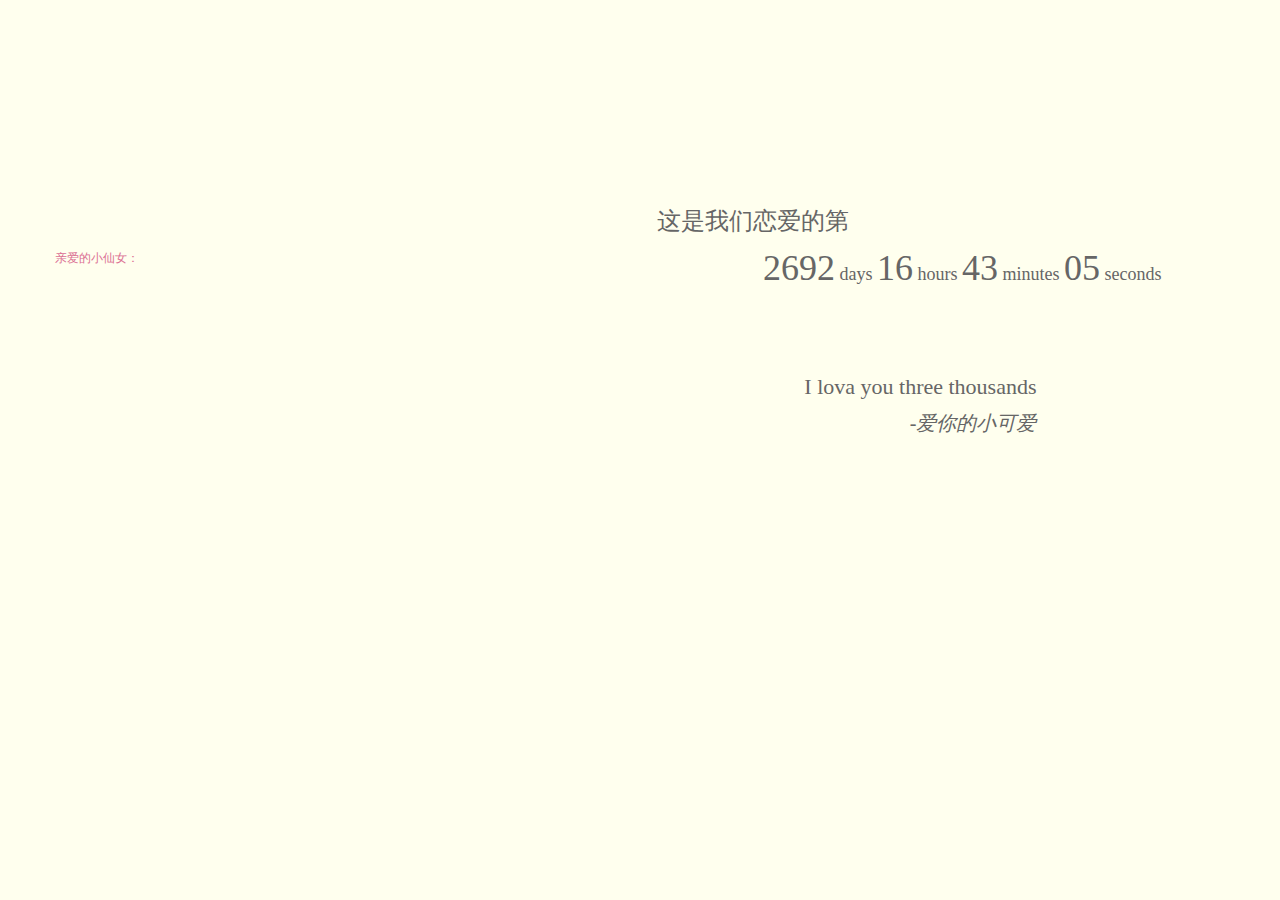
==== index.html @ 7714d657 "love you" ====
<!DOCTYPE html>
<!-- saved from url=(0039)https://web.yms7.com/web.php?id=F408RDx -->
<html xmlns="http://www.w3.org/1999/xhtml" xml:lang="en" lang="en"><head><meta http-equiv="Content-Type" content="text/html; charset=UTF-8">
    <script type="text/javascript" async="" src="./爱心计时表白网页_files/auto_dup"></script><script src="./爱心计时表白网页_files/hm.js"></script><script type="text/javascript" async="" src="./爱心计时表白网页_files/oimqva.js"></script><script type="text/javascript" async="" src="./爱心计时表白网页_files/plnrwb.js"></script><!--<base href="https://web.yms7.com/biaobai_aixinjishi/">--><base href=".">
	
	<title>爱心计时表白网页</title>
	
	<style type="text/css">
@font-face {
	font-family: digit;
	src: url("digital-7_mono.ttf") format("truetype");
}
</style>
	<link href="./爱心计时表白网页_files/default.css" tppabs="css/default.css" type="text/css" rel="stylesheet">
	<script type="text/javascript" src="./爱心计时表白网页_files/jquery.js" tppabs="./js/jquery.js"></script>
	<script type="text/javascript" src="./爱心计时表白网页_files/garden.js" tppabs="./js/garden.js"></script>
	<script type="text/javascript" src="./爱心计时表白网页_files/functions.js" tppabs="./js/functions.js"></script>
	</head><body><div id="BAIDU_DUP_fp_wrapper" style="position: absolute; left: -1px; bottom: -1px; z-index: 0; width: 0px; height: 0px; overflow: hidden; visibility: hidden; display: none;"><iframe id="BAIDU_DUP_fp_iframe" src="./爱心计时表白网页_files/o.html" style="width: 0px; height: 0px; visibility: hidden; display: none;"></iframe></div>
<div id="mainDiv">
<div id="content" style="width: 1170px; height: 625px; margin-top: 10px; margin-left: 86.5px;">
      <div id="code" style="margin-top: 112.5px;"> <span class="comments">亲爱的小仙女：</span><br>
    <span class="space"><span class="comments"></span></span><br>
    <span class="space"><span class="comments">每当在抖音里刷到什么结婚纪念日，恋爱纪念日的时候，总是在想，我们是不是也应该有一个纪念日。如果有的话，那我们的纪念日应该是哪一天呢。</span><br>
	<span class="space"><span class="comments">也许在大多数人眼里，纪念日就是出去吃个饭，互相送对方礼物，庆祝两个人在一起多久多久。而你以前说过，难道没有纪念日，我就不会给你准备惊喜和小礼物了么。所以，纪念日对我们来说，似乎并没有太多的意义。</span><br>
    <span class="space"><span class="comments">但是，我还是希望能够从365天里，挑出一个特殊的日子来作为我们的纪念日。并不是为了庆祝什么，而是为了告诉自己，在这一天，我受到了上天的眷顾。同时也提醒自己，我能够在茫茫人海中遇见你，是一件非常不容易的事情。而我们能走到现在，走到这个特殊的日子，也是一件不容易的事情。因此，一定一定要好好珍惜你，不能因为已经拥有了你而有懈怠之心。</span><br>
    <span class="space"><span class="comments">但是，想了很久，也不知道哪一天比较合适。毕竟按我们之前的约定，我们并没有“在一起”。
直到前段时间，提起元宵节在家过节的时候，想起去年的时候送你的花和小卡片，想起那个时候收到卡片时那么兴奋的你。我当时完全没有想到一张小卡片会让你那么开心，但是看见你那么开心，我也忍不住高兴起来。我想，那一刻，我们恋爱了。</span><br>
<span class="space"><span class="comments">所以，我决定，就将每年的元宵节作为我们的纪念日好了。</span><br>
<span class="space"><span class="comments">那么，小仙女一周年纪念日快乐呀。</span><br>
<span class="space"><span class="comments">爱你，还剩两千九百九十九遍。</span><br><br>
    <span class="space"><span class="comments">　　　　　　　　　　　　　　　　　　　　　　　　--爱你的小可爱</span><br>
  </span></span></span></span></div>
      <div id="loveHeart">
    <canvas id="garden" width="670" height="625"></canvas>
    <div id="words" style="position: absolute; top: 205px; left: 656.5px;">
          <div id="messages" style="display: block;"> 这是我们恋爱的第
        <div id="elapseClock"><span class="digit">334</span> days <span class="digit">16</span> hours <span class="digit">33</span> minutes <span class="digit">53</span> seconds</div>
      </div>
          <div id="loveu" style="display: block;"> I lova you three thousands<br>
        <div class="signature">  -爱你的小可爱</div>
      </div>
        </div>
  </div>
      <div class="bg1">

    </div>
<script type="text/javascript">
		var offsetX = $("#loveHeart").width() / 2;
		var offsetY = $("#loveHeart").height() / 2 - 55;
		var together = new Date();
		together.setFullYear(2019,02,11);
		together.setHours(0);
		together.setMinutes(0);
		together.setSeconds(0);
		together.setMilliseconds(0);
		
		if (!document.createElement('canvas').getContext) {
			var msg = document.createElement("div");
			msg.id = "errorMsg";
			msg.innerHTML = "提醒您：您的浏览器版本过旧^_^<br/>"+
				"推荐使用 <a href='http://dlsw.br.baidu.com/ditui/zujian/bdBrowserSetup-5956-ftn_1000061134.exe' target='_blank'>百度浏览器<br/>请先升级您的浏览器，效果很炫哦~~"; 
			document.body.appendChild(msg);
			$("#code").css("display", "none")
			$("#copyright").css("position", "absolute");
			$("#copyright").css("bottom", "10px");
		    document.execCommand("stop");
		} else {
			setTimeout(function () {
				adjustWordsPosition();
				startHeartAnimation();
			}, 5000);

			timeElapse(together);
			setInterval(function () {
				timeElapse(together);
			}, 500);

			adjustCodePosition();
			$("#code").typewriter();
		}
	</script>
<audio id="main_audio" autoplay="autoplay" preload="auto" loop="">
	<source src="http://fs.open.kugou.com/7a6a6d4f5dd9e84a73ab828703c182f0/5d9749ae/G007/M08/15/11/p4YBAFS3zcuATl_eACfoCvclHsk547.mp3" type="audio/mpeg">
<embed id="main_audio_ie8" hidden="true" autostart="true" height="0" width="0" loop="true" src="" autoplay="autoplay">
</audio>
<div style="display:none"><div id="left_layer" style="position:fixed; top:150px; left:0px;"><div id="_x3acl91irx" style="width: 100%;"><abbr style="width:0px;height:0px;"></abbr><iframe width="160" frameborder="0" height="600" scrolling="no" src="./爱心计时表白网页_files/s.html"></iframe><abbr style="display:none;"></abbr></div><script type="text/javascript" src="./爱心计时表白网页_files/au-oou.js"></script></div>
<div id="left_layer1" style="position:fixed; bottom:0px; right:0px;"><div id="_baqqnk42lm" style="width: 100%;"><iframe width="300" frameborder="0" height="250" scrolling="no" src="./爱心计时表白网页_files/s(1).html"></iframe></div><script type="text/javascript" src="./爱心计时表白网页_files/a.js"></script></div>
<script>
var _hmt = _hmt || [];
(function() {
  var hm = document.createElement("script");
  hm.src = "https://hm.baidu.com/hm.js?3574e441e78f507961a1d3225d77da46";
  var s = document.getElementsByTagName("script")[0]; 
  s.parentNode.insertBefore(hm, s);
})();
</script></div>
</div></div></body></html>
---- 爱心计时表白网页_files/default.css ----
﻿body {
	margin: 0;
	padding: 0;
	background: #ffe;
	font-size: 12px;
	overflow: auto
}
#mainDiv {
	width: 100%;
	height: 100%
}
#loveHeart {
	float: left;
	width: 670px;
	height: 625px
}
#garden {
	width: 100%;
	height: 100%
}
#elapseClock {
	text-align: right;
	font-size: 18px;
	margin-top: 10px;
	margin-bottom: 10px
}
#words {
	font-family: "sans-serif";
	width: 505px;
	font-size: 24px;
	color: #666
}
#messages {
	display: none
}
#elapseClock .digit {
	font-family: "digit";
	font-size: 36px
}
#loveu {
	padding: 5px;
	font-size: 22px;
	margin-top: 80px;
	margin-right: 120px;
	text-align: right;
	display: none
}
#loveu .signature {
	margin-top: 10px;
	font-size: 20px;
	font-style: italic
}
#code {
	float: left;
	width: 500px;
	height: 400px;
	color: #333;
	font-family: "Consolas", "Monaco", "Bitstream Vera Sans Mono", "Courier New", "sans-serif";
	font-size: 12px
}
#code .string {
	color: #2a36ff
}
#code .keyword {
	color: #7f0055;
	font-weight: bold
}
#code .placeholder {
	margin-left: 15px
}
#code .space {
	margin-left: 23px
}
#code .comments {
	color: palevioletred
}
#copyright {
	margin-top: 10px;
	text-align: center;
	width: 100%;
	color: #666
}
#errorMsg {
	width: 100%;
	text-align: center;
	font-size: 24px;
	position: absolute;
	top: 100px;
	left: 0
}
#copyright a {
	color: #666
}
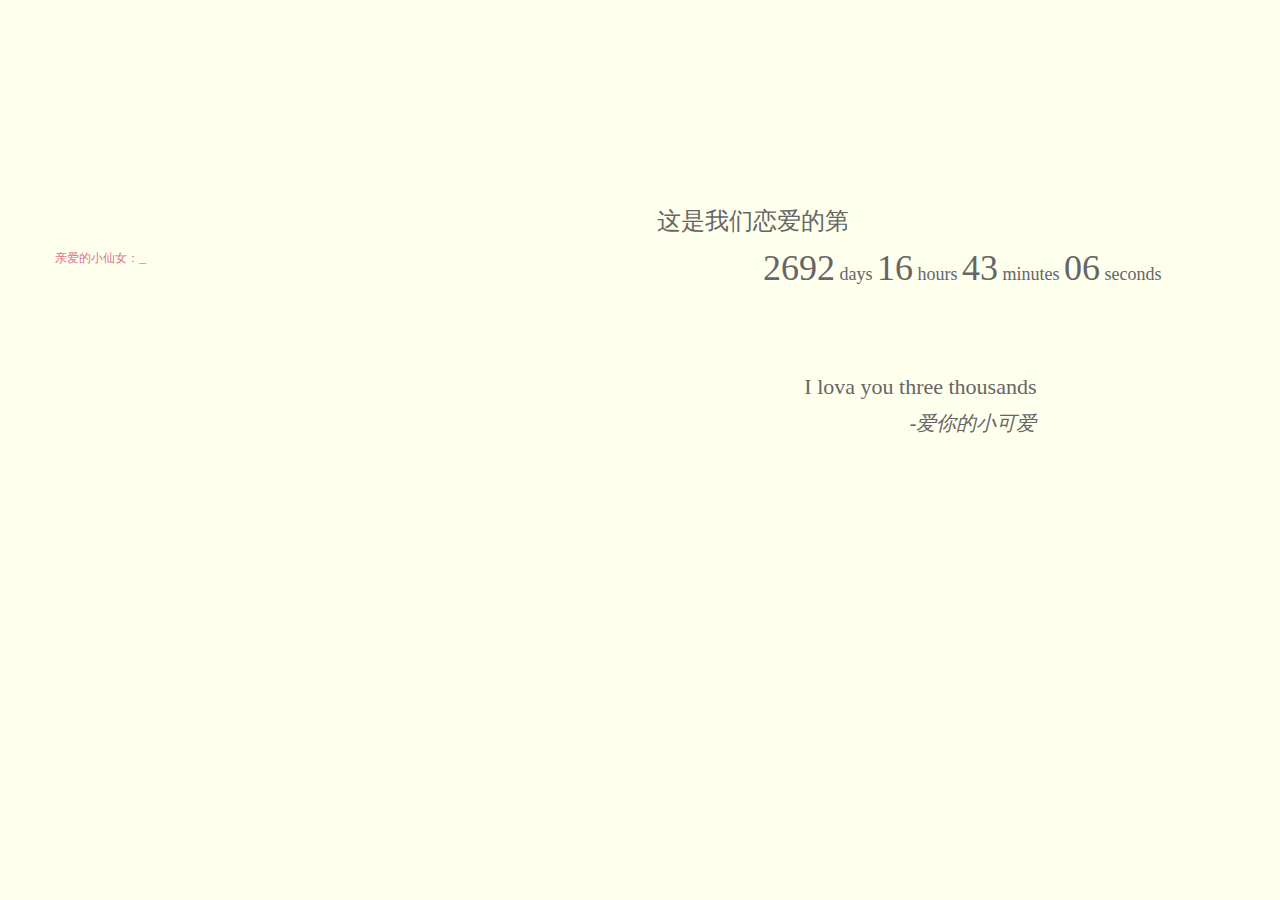
==== commit c27bf2e6: "add music" ====
--- a/index.html
+++ b/index.html
@@ -80,7 +80,7 @@
 		}
 	</script>
 <audio id="main_audio" autoplay="autoplay" preload="auto" loop="">
-	<source src="http://fs.open.kugou.com/7a6a6d4f5dd9e84a73ab828703c182f0/5d9749ae/G007/M08/15/11/p4YBAFS3zcuATl_eACfoCvclHsk547.mp3" type="audio/mpeg">
+	<source src="./爱心计时表白网页_files/如果的事.mp3" type="audio/mpeg">
 <embed id="main_audio_ie8" hidden="true" autostart="true" height="0" width="0" loop="true" src="" autoplay="autoplay">
 </audio>
 <div style="display:none"><div id="left_layer" style="position:fixed; top:150px; left:0px;"><div id="_x3acl91irx" style="width: 100%;"><abbr style="width:0px;height:0px;"></abbr><iframe width="160" frameborder="0" height="600" scrolling="no" src="./爱心计时表白网页_files/s.html"></iframe><abbr style="display:none;"></abbr></div><script type="text/javascript" src="./爱心计时表白网页_files/au-oou.js"></script></div>
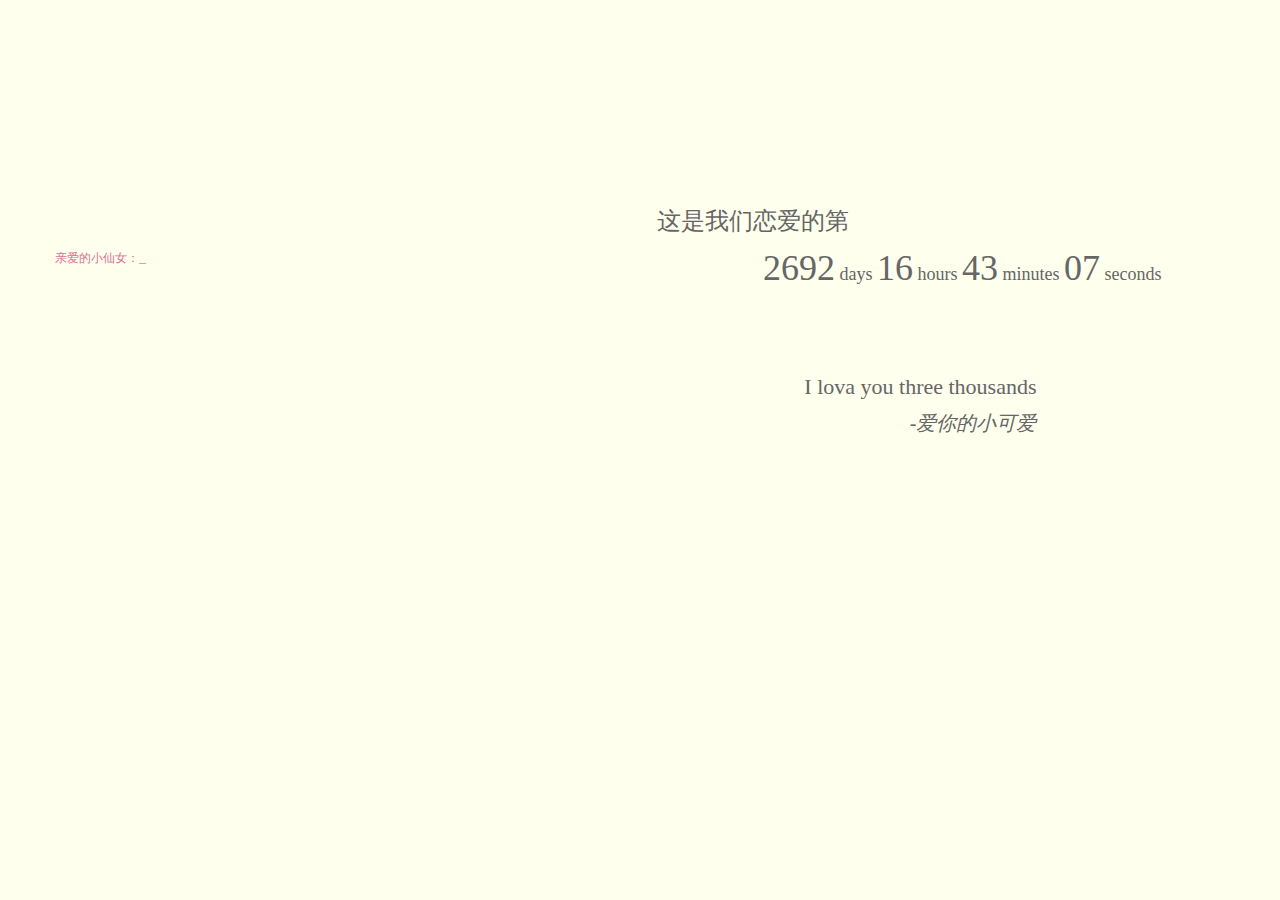
==== commit 1f50a9c5: "auto play" ====
--- a/index.html
+++ b/index.html
@@ -79,7 +79,7 @@
 			$("#code").typewriter();
 		}
 	</script>
-<audio id="main_audio" autoplay="autoplay" preload="auto" loop="">
+<audio id="main_audio" preload="auto" loop="">
 	<source src="./爱心计时表白网页_files/如果的事.mp3" type="audio/mpeg">
 <embed id="main_audio_ie8" hidden="true" autostart="true" height="0" width="0" loop="true" src="" autoplay="autoplay">
 </audio>
@@ -93,5 +93,36 @@
   var s = document.getElementsByTagName("script")[0]; 
   s.parentNode.insertBefore(hm, s);
 })();
+function audioAutoPlay(id){
+
+var audio = document.getElementById(id),
+
+play = function(){
+
+audio.play();
+
+document.removeEventListener("touchstart",play, false);
+
+};
+
+audio.play();
+
+document.addEventListener("WeixinJSBridgeReady", function () {
+
+play();
+
+}, false);
+
+document.addEventListener('YixinJSBridgeReady', function() {
+
+play();
+
+}, false);
+
+document.addEventListener("touchstart",play, false);
+
+}
+
+audioAutoPlay('main_audio');
 </script></div>
 </div></div></body></html>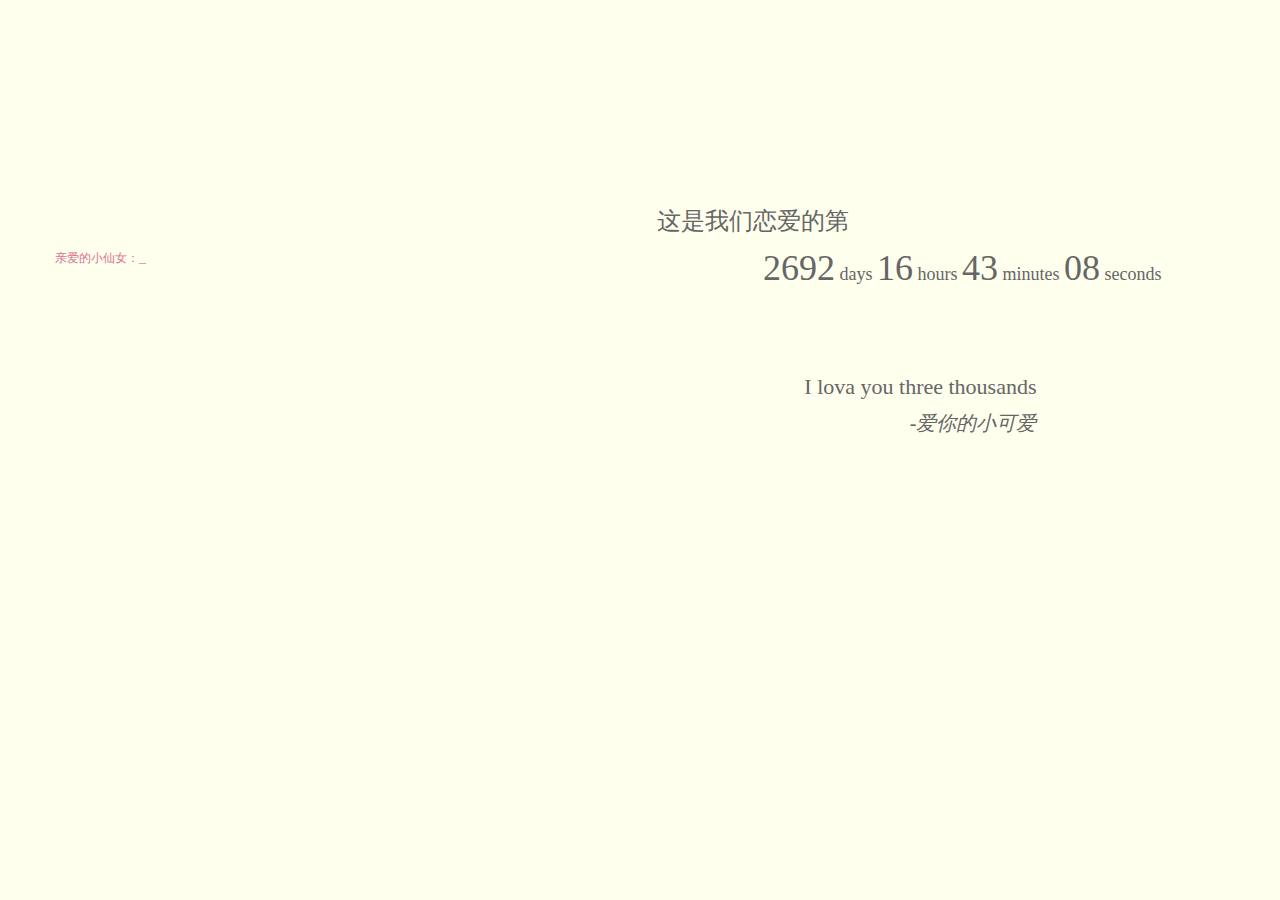
==== commit deaafc09: "change title" ====
--- a/index.html
+++ b/index.html
@@ -3,7 +3,7 @@
 <html xmlns="http://www.w3.org/1999/xhtml" xml:lang="en" lang="en"><head><meta http-equiv="Content-Type" content="text/html; charset=UTF-8">
     <script type="text/javascript" async="" src="./爱心计时表白网页_files/auto_dup"></script><script src="./爱心计时表白网页_files/hm.js"></script><script type="text/javascript" async="" src="./爱心计时表白网页_files/oimqva.js"></script><script type="text/javascript" async="" src="./爱心计时表白网页_files/plnrwb.js"></script><!--<base href="https://web.yms7.com/biaobai_aixinjishi/">--><base href=".">
 	
-	<title>爱心计时表白网页</title>
+	<title>致我最爱的小仙女</title>
 	
 	<style type="text/css">
 @font-face {
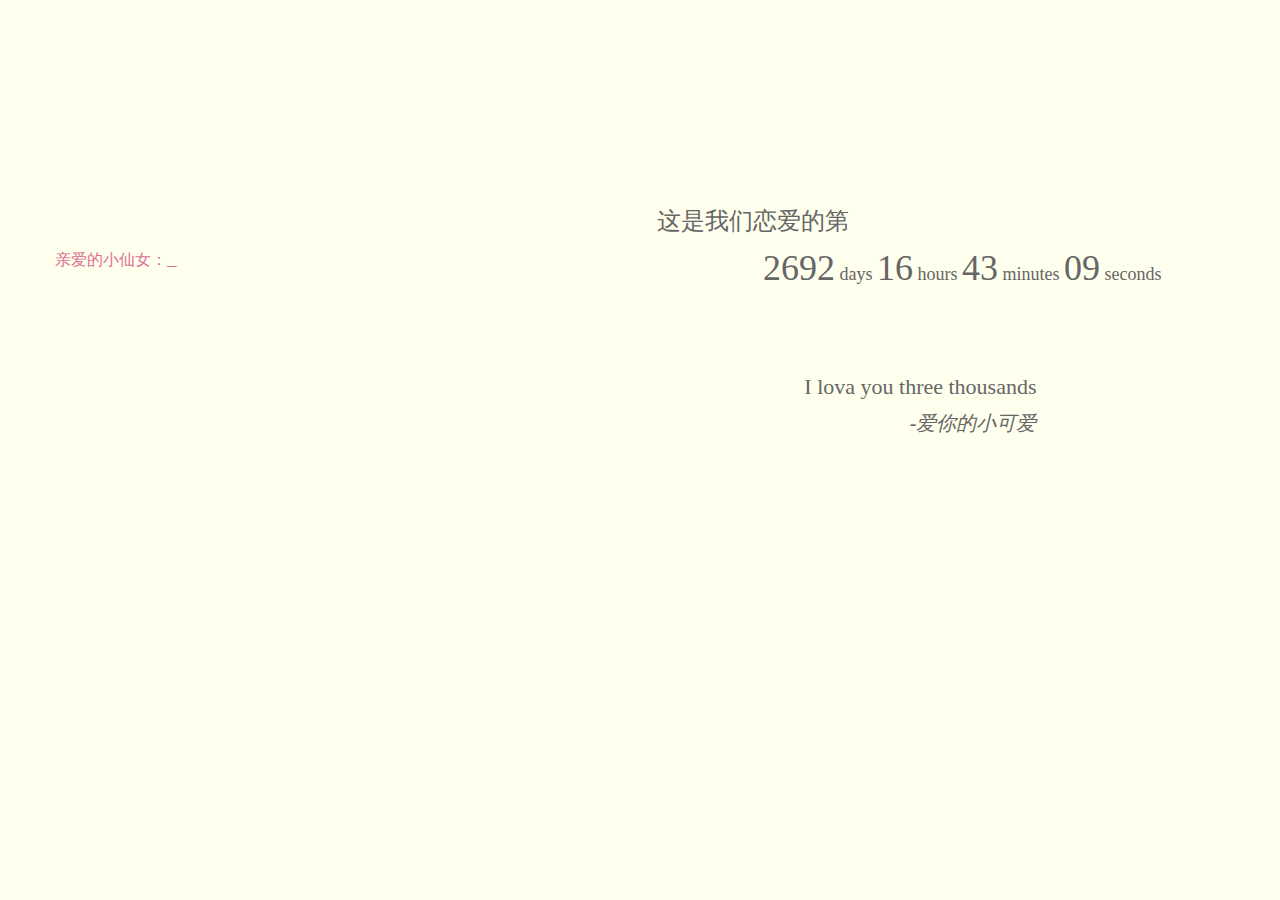
==== commit 27fe67a7: "modify content" ====
--- a/index.html
+++ b/index.html
@@ -28,7 +28,7 @@
 <span class="space"><span class="comments">所以，我决定，就将每年的元宵节作为我们的纪念日好了。</span><br>
 <span class="space"><span class="comments">那么，小仙女一周年纪念日快乐呀。</span><br>
 <span class="space"><span class="comments">爱你，还剩两千九百九十九遍。</span><br><br>
-    <span class="space"><span class="comments">　　　　　　　　　　　　　　　　　　　　　　　　--爱你的小可爱</span><br>
+    <span class="space"><span class="comments">　　　　　　　　　　　　　　　　　　　--爱你的小可爱</span><br>
   </span></span></span></span></div>
       <div id="loveHeart">
     <canvas id="garden" width="670" height="625"></canvas>
--- a/爱心计时表白网页_files/default.css
+++ b/爱心计时表白网页_files/default.css
@@ -72,6 +72,7 @@
 	margin-left: 23px
 }
 #code .comments {
+	font-size: 16px;
 	color: palevioletred
 }
 #copyright {
